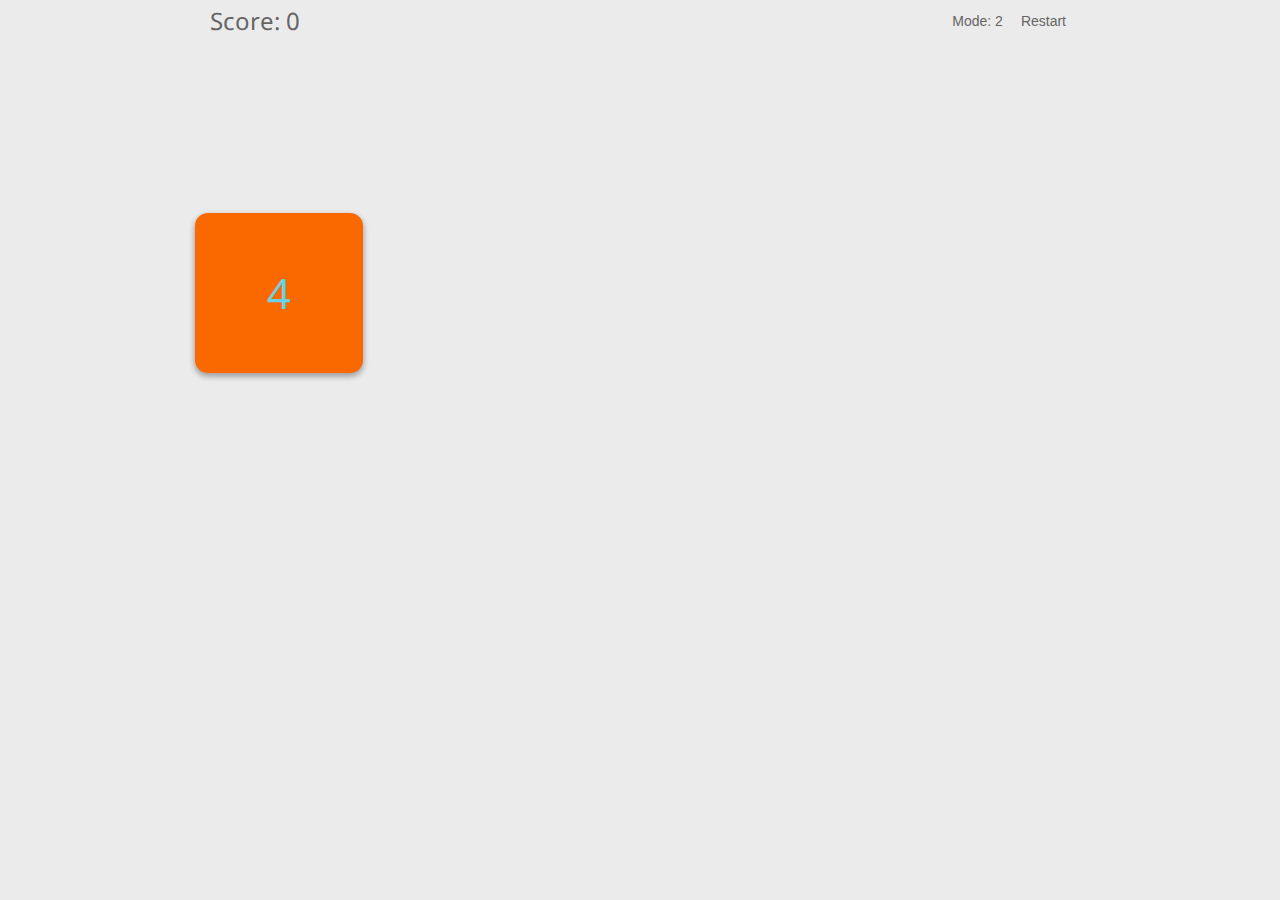
==== 2048/index.html @ f60db750 "v1" ====
<!DOCTYPE html>
<html>
<head>
	<title>2048</title>
	<link href='https://fonts.googleapis.com/css?family=Droid+Sans' rel='stylesheet' type='text/css'>
	<meta name="viewport" content="width=device-width, initial-scale=1.0, user-scalable=0">
	<link rel="icon" type="image/png" href="2048.gif">

	<style>

.ui-loading .ui-loader { display: block; }
.ui-loader { display: none; position: absolute; opacity: .85; z-index: 100; left: 50%; width: 200px; margin-left: -130px; margin-top: -35px; padding: 10px 30px; }

	body {
		text-align: center;
		font-family: 'Droid Sans';
		width: 100%;
		height: 100%;
		margin: 0;
		box-sizing: border-box;
		-webkit-touch-callout: none;
		-webkit-user-select: none;
		-khtml-user-select: none;
		-moz-user-select: none;
		-ms-user-select: none;
		user-select: none;
		font-size: 1em 
	}

	#wrapper {
		width: 100%;
		background-color: rgb(235, 235, 235);
		height: 100vh;
		overflow: hidden;
		display: flex;
		justify-content: center;
	}

	#game {
		width: 100%;
		height: 100%;
		margin: 0 auto;
		padding: 4px;
		align-self: center;
	}

	#toolbar {
		color: #656565;
		font-size: 24px;
		height: 38px;
		width: calc(100% - 8px);
	}

	#toolbar>span {
		padding: 0px 10px;
	}

	#score {
		display: inline-block;
		padding: 4px 10px;
	}

	.tile {
		width: calc(20% - 12px);
		height: calc(20% - 20px);
		float: left;
		border-radius: 13px;
		line-height: 17vh;
		margin: 5px;
		display: flex;
		flex-direction: column;
		justify-content: center;
	}

	.tile:not(:empty) {
		box-shadow: 0 3px 6px rgba(0,0,0,0.16), 0 3px 6px rgba(0,0,0,0.23);
	}

	#restart-btn, #mode {
		border: none;
		background-color: transparent;
		cursor: pointer;
		font-size: 14px;
		color: #656565;
	}

	.new {
		animation-name: scaleUp;
		animation-duration: 0.1s;
		animation-fill-mode: forwards;
	}

	.old {
		animation-name: scaleDown;
		animation-duration: 0.1s;
		animation-fill-mode: forwards;
	}

	@keyframes scaleUp {
		0% { transform: scale(0.1,0.1); }
		100% { transform: scale(1,1); }
	}

	@keyframes scaleDown {
		0% { transform: scale(1,1); }
		100% { transform: scale(0.1,0.1); }
	}

	.right { float: right; }
	.left { float: left;  }

	@media (min-width: 600px) {
		body {
			font-size: 2em;
		}
	}

	@media (min-width: 800px) {
		body {
			font-size: 2.6em;
		}
	}

	.color-2 { background-color: #69D2E7; color: #FA6900; }
	.color-4 { background-color: #FA6900; color: #69D2E7; }
	.color-8 { background-color: #ECD078; color: #C02942; }
	.color-16 { background-color: #C02942; color: #ECD078; }
	.color-32 { background-color: #A8DBA8; color: #3B8686; }
	.color-64 { background-color: #3B8686; color: #A8DBA8; }
	.color-128 { background-color: #774F38; color: #F1D4AF; }
	.color-256 { background-color: #F1D4AF; color: #774F38; }
	.color-512 { background-color: #547980; color: #E5FCC2; }
	.color-1024 { background-color: #E5FCC2; color: #547980; font-size: 1.3em; }
	.color-2048 { background-color: #00A0B0; color: #6A4A3C; font-size: 1.3em; }
	.color-4096 { background-color: #6A4A3C; color: #00A0B0; font-size: 1.3em; }
	.color-8192 { background-color: #E94E77; color: #C6E5D9; font-size: 1.3em }
	.color-16384 { background-color: #C6E5D9; color: #E94E77; font-size: 1.1em; }
	.color-32768 { background-color: #FFFFFF; color: #1C140D; font-size: 1.1em; }
	.color-65536 { background-color: #1C140D; color: #FFFFFF; font-size: 1.1em; }
	.color-131072 { background-color: #73626E; color: #F7E4BE; font-size: 0.9em; }
	.color-262144 { background-color: #F7E4BE; color: #73626E; font-size: 0.9em; }
	.color-524288 { background-color: #005F6B; color: #00DFFC; font-size: 0.9em; }
	.color-1048576 { background-color: #00DFFC; color: #005F6B; font-size: 0.8em; }
	.color-2097152 { background-color: #645543; color: #BF4D28; font-size: 0.7em; }
	.color-4194304 { background-color: #BF4D28; color: #645543; font-size: 0.7em; }
	.color-8388608 { background-color: #8FBE00; color: #00A8C6; font-size: 0.7em; }
	.color-16777216 { background-color: #00A8C6; color: #8FBE00; font-size: 0.6em; }
	.color-33554432 { background-color: #FF9900; color: #424242; font-size: 0.6em; }

	.color-50331648 { background-color: #69D2E7; color: #FA6900; font-size: 0.6em; }
	.color-25165824 { background-color: #FA6900; color: #69D2E7; font-size: 0.6em; }
	.color-12582912 { background-color: #ECD078; color: #C02942; font-size: 0.6em; }
	.color-6291456 { background-color: #C02942; color: #ECD078; font-size: 0.7em; }
	.color-3145728 { background-color: #A8DBA8; color: #3B8686; font-size: 0.7em; }
	.color-1572864 { background-color: #3B8686; color: #A8DBA8; font-size: 0.7em; }
	.color-786432 { background-color: #774F38; color: #F1D4AF; font-size: 0.9em; }
	.color-393216 { background-color: #F1D4AF; color: #774F38; font-size: 0.9em; }
	.color-196608 { background-color: #547980; color: #E5FCC2; font-size: 0.9em; }
	.color-98304 { background-color: #E5FCC2; color: #547980; }
	.color-49152 { background-color: #00A0B0; color: #6A4A3C; }
	.color-24576 { background-color: #6A4A3C; color: #00A0B0; }
	.color-12288 { background-color: #E94E77; color: #C6E5D9; }
	.color-6144 { background-color: #C6E5D9; color: #E94E77; }
	.color-3072 { background-color: #FFFFFF; color: #1C140D; }
	.color-1536 { background-color: #1C140D; color: #FFFFFF; }
	.color-768 { background-color: #73626E; color: #F7E4BE; }
	.color-384 { background-color: #F7E4BE; color: #73626E; }
	.color-192 { background-color: #005F6B; color: #00DFFC; }
	.color-96 { background-color: #00DFFC; color: #005F6B; }
	.color-48 { background-color: #645543; color: #BF4D28; }
	.color-24 { background-color: #BF4D28; color: #645543; }
	.color-12 { background-color: #8FBE00; color: #00A8C6; }
	.color-6 { background-color: #00A8C6; color: #8FBE00; }
	.color-3 { background-color: #FF9900; color: #424242; }

	</style>
</head>
<body>

<div id="wrapper">
	<div id="game">
		<div id="toolbar">
			<span class="left">
				<span id="score"></span> 
			</span>
			<span class="right">
				<button id="mode"> Mode: 2 </button>
				<button id="restart-btn"> Restart </button>
			</span>
		</div>
		<div class="tile" id="1"></div>
		<div class="tile" id="2"></div>
		<div class="tile" id="3"></div>
		<div class="tile" id="4"></div>
		<div class="tile" id="5"></div>
		<div class="tile" id="6"></div>
		<div class="tile" id="7"></div>
		<div class="tile" id="8"></div>
		<div class="tile" id="9"></div>
		<div class="tile" id="10"></div>
		<div class="tile" id="11"></div>
		<div class="tile" id="12"></div>
		<div class="tile" id="13"></div>
		<div class="tile" id="14"></div>
		<div class="tile" id="15"></div>
		<div class="tile" id="16"></div>
		<div class="tile" id="17"></div>
		<div class="tile" id="18"></div>
		<div class="tile" id="19"></div>
		<div class="tile" id="20"></div>
		<div class="tile" id="21"></div>
		<div class="tile" id="22"></div>
		<div class="tile" id="23"></div>
		<div class="tile" id="24"></div>
		<div class="tile" id="25"></div>
	</div>
</div>

<script src="https://code.jquery.com/jquery-2.1.4.min.js"></script>
<script src="jquery.mobile-1.4.5.min.js"></script>

<script>

var supportTouch = $.support.touch,
            scrollEvent = "touchmove scroll",
            touchStartEvent = supportTouch ? "touchstart" : "mousedown",
            touchStopEvent = supportTouch ? "touchend" : "mouseup",
            touchMoveEvent = supportTouch ? "touchmove" : "mousemove";
    $.event.special.swipeupdown = {
        setup: function() {
            var thisObject = this;
            var $this = $(thisObject);
            $this.bind(touchStartEvent, function(event) {
                var data = event.originalEvent.touches ?
                        event.originalEvent.touches[ 0 ] :
                        event,
                        start = {
                            time: (new Date).getTime(),
                            coords: [ data.pageX, data.pageY ],
                            origin: $(event.target)
                        },
                        stop;

                function moveHandler(event) {
                    if (!start) {
                        return;
                    }
                    var data = event.originalEvent.touches ?
                            event.originalEvent.touches[ 0 ] :
                            event;
                    stop = {
                        time: (new Date).getTime(),
                        coords: [ data.pageX, data.pageY ]
                    };

                    // prevent scrolling
                    if (Math.abs(start.coords[1] - stop.coords[1]) > 10) {
                        event.preventDefault();
                    }
                }
                $this
                        .bind(touchMoveEvent, moveHandler)
                        .one(touchStopEvent, function(event) {
                    $this.unbind(touchMoveEvent, moveHandler);
                    if (start && stop) {
                        if (stop.time - start.time < 1000 &&
                                Math.abs(start.coords[1] - stop.coords[1]) > 30 &&
                                Math.abs(start.coords[0] - stop.coords[0]) < 75) {
                            start.origin
                                    .trigger("swipeupdown")
                                    .trigger(start.coords[1] > stop.coords[1] ? "swipeup" : "swipedown");
                        }
                    }
                    start = stop = undefined;
                });
            });
        }
    };
    $.each({
        swipedown: "swipeupdown",
        swipeup: "swipeupdown"
    }, function(event, sourceEvent){
        $.event.special[event] = {
            setup: function(){
                $(this).bind(sourceEvent, $.noop);
            }
        };
    });

    $(window).resize(resize)

	$(document).ready(function() {

		resize();

	})

	function resize() {

		var width = $(window).width();
		var height = $(window).height();
		if (height < width) {
			$("#game").css("width", height);
			$("#game").css("height", "100%");
		} else {
			$("#game").css("height", width);
			$("#game").css("width", "100%");
		}

	}

	$(document).ready(function() {

		initialize();

		$('#wrapper').on('swipedown',function(){
			direction = [21,22,23,24,25,-5];
			processMove();
		} );

		$('#wrapper').on('swipeup',function(){
			direction = [1,2,3,4,5, 5];
			processMove();
		} );

		$('#wrapper').on('swiperight',function(){
			direction = [5,10,15,20,25,-1];
			processMove();
		} );

		$('#wrapper').on('swipeleft',function(){
			direction = [1,6,11,16,21,1];
			processMove();
		} );

		$("html").keydown(function(e){

			switch (e.keyCode) {

				case 65: direction = [1,6,11,16,21,1]; break;
				case 83: direction = [21,22,23,24,25,-5]; break;
				case 68: direction = [5,10,15,20,25,-1]; break;
				case 87: direction = [1,2,3,4,5, 5]; break;
				case 37: direction = [1,6,11,16,21,1]; break;
				case 40: direction = [21,22,23,24,25,-5]; break;
				case 39: direction = [5,10,15,20,25,-1]; break;
				case 38: direction = [1,2,3,4,5, 5]; break;

				default: return;

			}

			processMove();

		});

		$("#restart-btn").click(initialize);

		$("#mode").click(changeMode)

	})

	var direction, isValidMove, table, score;
	var mode = 0;
	var modes = ["2", "3", "2/3"];

	/*var table = [ null,
		0, 4, 8, 16, 32,
		64, 128, 256, 512, 1024,
		2048, 4096, 8192, 16384, 32768,
		65536, 131072, 262144, 524288, 1048576,
		2097152, 4194304, 8388608, 16777216, 33554432
	]*/

	/*var table = [ null,
		3, 6, 12, 24, 48,
		96, 192, 384, 768, 1536,
		3072, 6144, 12288, 24576, 49152,
		98304, 393216, 786432, 1572864, 3145728,
		6291456, 12582912, 25165824, 25165824, 50331648
	]*/

	function changeMode() {

		if (mode == 2) mode = 0
		else mode += 1
		$("#mode").text("Mode: " + modes[mode]);
		initialize();

	}

	function processMove() {
		if ( !shiftTiles() ) return;
		generateTile();
		drawTiles();
	}

	function initialize() {
		table = [ null,
			0, 0, 0, 0, 0, 
			0, 0, 0, 0, 0, 
			0, 0, 0, 0, 0, 
			0, 0, 0, 0, 0, 
			0, 0, 0, 0, 0
		]
		generateTile();
		drawTiles();
		score = 0;
		$("#score").text("Score: 0");
	}

	function drawTiles() {

		$(".tile").addClass("old");

		setTimeout(function() {

			for (var i = 2; i <= 33554432; i *= 2) {
				$(".color-" + i).removeClass("color-" + i);
			}

			for (var i = 3; i <= 50331648; i *= 2) {
				$(".color-" + i).removeClass("color-" + i);
			}

			$(".tile").removeClass("old").addClass("new");

			for (var i = 1; i < table.length; i++) {
				var value = table[i];
				if (value == 0) value = "";
				$("#" + i).text(value).addClass("color-" + value);
			}

		}, 100)


	}

	function shiftTiles() {

		var multi = direction[5];
		isValidMove = false;

		for (var i = 0; i < 5; i++) {

			var startIndex = direction[i]
			var indexes = [ startIndex, startIndex + multi, startIndex + multi*2, startIndex + multi*3, startIndex + multi*4 ];
			var values = [0, 0, 0, 0, 0];

			for (var j = 0; j < 5; j++) {

				var index = indexes[j];
				values[j] = table[index];

			}

			if ( !isEmpty(values) ) {

				values = shiftZeros(JSON.parse(JSON.stringify(values)));
				values = mergeTiles(JSON.parse(JSON.stringify(values)));
				values = shiftZeros(JSON.parse(JSON.stringify(values)));

				storeTempTables(indexes, values, false);

			}

		}

		storeTempTables(null, null, true);

		return isValidMove;
		//return true;

	}

	var indexesTemp = [], valuesTemp = [], iterationCount = 0;

	function storeTempTables (indexes, values, isFinished) {

		if ( !isFinished ) {

			indexesTemp.push(indexes);
			valuesTemp.push(values);
			iterationCount++;

		} else {

			if ( isValidMove ) {

				for (var i = 0; i < indexesTemp.length; i++) {

					var valuesRow = valuesTemp[i];
					var indexesRow = indexesTemp[i];

					for (var j = 0; j < 5; j++) {

						var index = indexesRow[j];
						table[index] = valuesRow[j];

					}

				}

				iterationCount = 0;
				indexesTemp = [];
				valuesTemp = [];

			}

		}

	}

	function shiftZeros(values) {

		var valuesOld = JSON.parse(JSON.stringify(values));
		var values = JSON.parse(JSON.stringify(values));

		for (var i = 0; i < 5; i++) {

			if ( values[i] == 0 ) {
				values.splice(i, 1);
				i--;
			}

		}

		while ( values.length != 5 ) {
			values.push(0);
		}

		if ( !isSameArray(valuesOld, values) ) isValidMove = true;

		return values;

	}

	function isSameArray(arr1, arr2) {

		if ( arr1.length != arr2.length ) return false;
		for (var i = 0; i < arr1.length; i++) if (arr1[i] != arr2[i]) return false;
		return true;

	}

	function mergeTiles(values) {

		var valuesOld = JSON.parse(JSON.stringify(values));
		var values = JSON.parse(JSON.stringify(values));

		for (var i = 0; i < 4; i++) {

			if ( values[i] == values[i+1] ) {
				values[i] = values[i] * 2;
				score += values[i]
				$("#score").text(score);
				values[i+1] = 0;
				break;
			}

		}

		if ( !isSameArray(valuesOld, values) ) isValidMove = true;

		return values;

	}

	function isEmpty (arr) {

		if ( arr.join("") == "00000" )
			return true;
		return false;

	}

	function generateTile() {

		var foundSpace = false;

		while (!foundSpace) {
			var random = getRandomInt(1, 25);
			if ( table[random] == 0 ) {
				console.log(mode)
				if (mode != 2) {
					var value = getRandomInt(1,2);
					if (mode == 0) {
						switch(value) {
							case 1: value = 2; break;
							case 2: value = 4; break;
						}
					} else {
						switch(value) {
							case 1: value = 3; break;
							case 2: value = 6; break;
						}						
					}
				} else {
					var value = getRandomInt(1,4);
					switch(value) {
						case 1: value = 3; break;
						case 2: value = 6; break;
						case 1: value = 2; break;
						case 2: value = 4; break;
					}	
				}
				console.log("Value: " + value);
				console.log("Place: " + random)
				table[random] = value;
				foundSpace = true;
			}	
		}

		foundSpace = false;

	}

	function getRandomInt(min, max) {

    	return Math.floor(Math.random() * (max - min + 1)) + min;

	} 

</script>

</body>
</html>
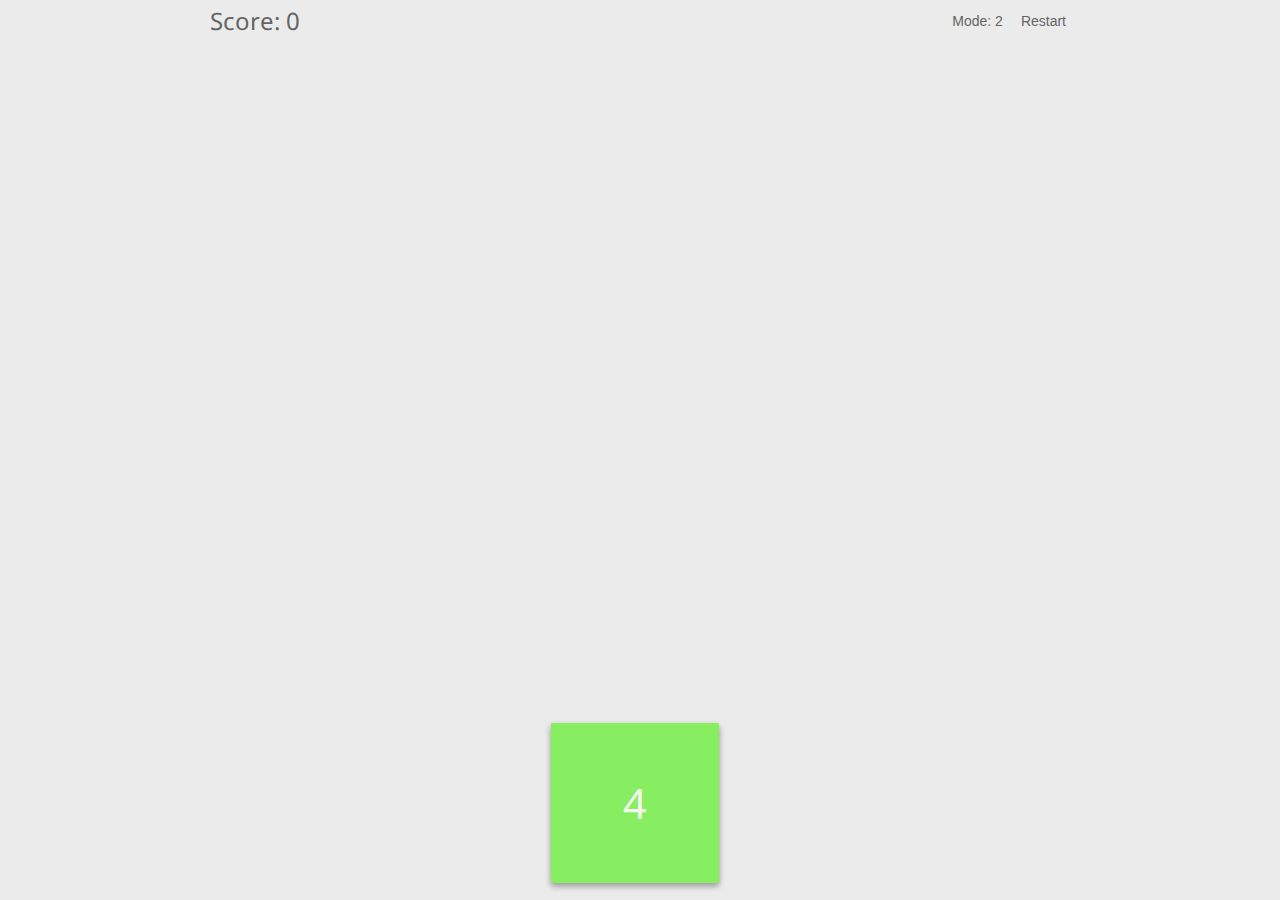
==== commit 21599c25: "full redesign" ====
--- a/2048/index.html
+++ b/2048/index.html
@@ -64,11 +64,12 @@
 		width: calc(20% - 12px);
 		height: calc(20% - 20px);
 		float: left;
-		border-radius: 13px;
+		border-radius: 2px;
 		line-height: 17vh;
 		margin: 5px;
 		display: flex;
 		flex-direction: column;
+		color: #F4F7ED !important;
 		justify-content: center;
 	}
 
@@ -121,57 +122,57 @@
 		}
 	}
 
-	.color-2 { background-color: #69D2E7; color: #FA6900; }
-	.color-4 { background-color: #FA6900; color: #69D2E7; }
-	.color-8 { background-color: #ECD078; color: #C02942; }
-	.color-16 { background-color: #C02942; color: #ECD078; }
-	.color-32 { background-color: #A8DBA8; color: #3B8686; }
-	.color-64 { background-color: #3B8686; color: #A8DBA8; }
-	.color-128 { background-color: #774F38; color: #F1D4AF; }
-	.color-256 { background-color: #F1D4AF; color: #774F38; }
-	.color-512 { background-color: #547980; color: #E5FCC2; }
-	.color-1024 { background-color: #E5FCC2; color: #547980; font-size: 1.3em; }
-	.color-2048 { background-color: #00A0B0; color: #6A4A3C; font-size: 1.3em; }
-	.color-4096 { background-color: #6A4A3C; color: #00A0B0; font-size: 1.3em; }
-	.color-8192 { background-color: #E94E77; color: #C6E5D9; font-size: 1.3em }
-	.color-16384 { background-color: #C6E5D9; color: #E94E77; font-size: 1.1em; }
-	.color-32768 { background-color: #FFFFFF; color: #1C140D; font-size: 1.1em; }
-	.color-65536 { background-color: #1C140D; color: #FFFFFF; font-size: 1.1em; }
-	.color-131072 { background-color: #73626E; color: #F7E4BE; font-size: 0.9em; }
-	.color-262144 { background-color: #F7E4BE; color: #73626E; font-size: 0.9em; }
-	.color-524288 { background-color: #005F6B; color: #00DFFC; font-size: 0.9em; }
-	.color-1048576 { background-color: #00DFFC; color: #005F6B; font-size: 0.8em; }
-	.color-2097152 { background-color: #645543; color: #BF4D28; font-size: 0.7em; }
-	.color-4194304 { background-color: #BF4D28; color: #645543; font-size: 0.7em; }
-	.color-8388608 { background-color: #8FBE00; color: #00A8C6; font-size: 0.7em; }
-	.color-16777216 { background-color: #00A8C6; color: #8FBE00; font-size: 0.6em; }
-	.color-33554432 { background-color: #FF9900; color: #424242; font-size: 0.6em; }
-
-	.color-50331648 { background-color: #69D2E7; color: #FA6900; font-size: 0.6em; }
-	.color-25165824 { background-color: #FA6900; color: #69D2E7; font-size: 0.6em; }
-	.color-12582912 { background-color: #ECD078; color: #C02942; font-size: 0.6em; }
-	.color-6291456 { background-color: #C02942; color: #ECD078; font-size: 0.7em; }
-	.color-3145728 { background-color: #A8DBA8; color: #3B8686; font-size: 0.7em; }
-	.color-1572864 { background-color: #3B8686; color: #A8DBA8; font-size: 0.7em; }
-	.color-786432 { background-color: #774F38; color: #F1D4AF; font-size: 0.9em; }
-	.color-393216 { background-color: #F1D4AF; color: #774F38; font-size: 0.9em; }
-	.color-196608 { background-color: #547980; color: #E5FCC2; font-size: 0.9em; }
-	.color-98304 { background-color: #E5FCC2; color: #547980; }
-	.color-49152 { background-color: #00A0B0; color: #6A4A3C; }
-	.color-24576 { background-color: #6A4A3C; color: #00A0B0; }
-	.color-12288 { background-color: #E94E77; color: #C6E5D9; }
-	.color-6144 { background-color: #C6E5D9; color: #E94E77; }
-	.color-3072 { background-color: #FFFFFF; color: #1C140D; }
-	.color-1536 { background-color: #1C140D; color: #FFFFFF; }
-	.color-768 { background-color: #73626E; color: #F7E4BE; }
-	.color-384 { background-color: #F7E4BE; color: #73626E; }
-	.color-192 { background-color: #005F6B; color: #00DFFC; }
-	.color-96 { background-color: #00DFFC; color: #005F6B; }
-	.color-48 { background-color: #645543; color: #BF4D28; }
-	.color-24 { background-color: #BF4D28; color: #645543; }
-	.color-12 { background-color: #8FBE00; color: #00A8C6; }
-	.color-6 { background-color: #00A8C6; color: #8FBE00; }
-	.color-3 { background-color: #FF9900; color: #424242; }
+	.color-2 { background-color: #2E94B9; }
+	.color-4 { background-color: #86EE60; }
+	.color-8 { background-color: #ECD078; }
+	.color-16 { background-color: #C02942; }
+	.color-32 { background-color: #A8DBA8; }
+	.color-64 { background-color: #3B8686; }
+	.color-128 { background-color: #00AD7C; }
+	.color-256 { background-color: #7A08FA; }
+	.color-512 { background-color: #547980; }
+	.color-1024 { background-color: #247291; font-size: 1.3em; }
+	.color-2048 { background-color: #00A0B0; font-size: 1.3em; }
+	.color-4096 { background-color: #6A4A3C; font-size: 1.3em; }
+	.color-8192 { background-color: #E94E77; font-size: 1.3em }
+	.color-16384 { background-color: #D5D46F; font-size: 1.1em; }
+	.color-32768 { background-color: #2A363B; font-size: 1.1em; }
+	.color-65536 { background-color: #1C140D; font-size: 1.1em; }
+	.color-131072 { background-color: #73626E; font-size: 0.9em; }
+	.color-262144 { background-color: #FF347F; font-size: 0.9em; }
+	.color-524288 { background-color: #005F6B; font-size: 0.9em; }
+	.color-1048576 { background-color: #00DFFC; font-size: 0.8em; }
+	.color-2097152 { background-color: #645543; font-size: 0.7em; }
+	.color-4194304 { background-color: #BF4D28; font-size: 0.7em; }
+	.color-8388608 { background-color: #8FBE00; font-size: 0.7em; }
+	.color-16777216 { background-color: #00A8C6; font-size: 0.6em; }
+	.color-33554432 { background-color: #FF990 font-size: 0.6em; }
+
+	.color-50331648 { background-color: #2E94B9;  font-size: 0.6em; }
+	.color-25165824 { background-color: #86EE60;  font-size: 0.6em; }
+	.color-12582912 { background-color: #ECD078;  font-size: 0.6em; }
+	.color-6291456 { background-color: #C02942;  font-size: 0.7em; }
+	.color-3145728 { background-color: #A8DBA8;  font-size: 0.7em; }
+	.color-1572864 { background-color: #3B8686;  font-size: 0.7em; }
+	.color-786432 { background-color: #00AD7C;  font-size: 0.9em; }
+	.color-393216 { background-color: #7A08FA;  font-size: 0.9em; }
+	.color-196608 { background-color: #547980;  font-size: 0.9em; }
+	.color-98304 { background-color: #247291;  }
+	.color-49152 { background-color: #00A0B0;  }
+	.color-24576 { background-color: #6A4A3C;  }
+	.color-12288 { background-color: #E94E77;  }
+	.color-6144 { background-color: #D5D46F;  }
+	.color-3072 { background-color: #2A363B;  }
+	.color-1536 { background-color: #1C140D;  }
+	.color-768 { background-color: #73626E;  }
+	.color-384 { background-color: #FF347F;  }
+	.color-192 { background-color: #005F6B;  }
+	.color-96 { background-color: #00DFFC;  }
+	.color-48 { background-color: #645543;  }
+	.color-24 { background-color: #BF4D28;  }
+	.color-12 { background-color: #8FBE00; }
+	.color-6 { background-color: #00A8C6;  }
+	.color-3 { background-color: #FF9900; }
 
 	</style>
 </head>
@@ -221,7 +222,15 @@
 
 <script>
 
-var supportTouch = $.support.touch,
+	(function(i,s,o,g,r,a,m){i['GoogleAnalyticsObject']=r;i[r]=i[r]||function(){
+	(i[r].q=i[r].q||[]).push(arguments)},i[r].l=1*new Date();a=s.createElement(o),
+	m=s.getElementsByTagName(o)[0];a.async=1;a.src=g;m.parentNode.insertBefore(a,m)
+	})(window,document,'script','https://www.google-analytics.com/analytics.js','ga');
+
+	ga('create', 'UA-85417087-4', 'auto');
+	ga('send', 'pageview');
+
+	var supportTouch = $.support.touch,
             scrollEvent = "touchmove scroll",
             touchStartEvent = supportTouch ? "touchstart" : "mousedown",
             touchStopEvent = supportTouch ? "touchend" : "mouseup",
@@ -397,11 +406,11 @@
 
 	function initialize() {
 		table = [ null,
-			0, 0, 0, 0, 0, 
-			0, 0, 0, 0, 0, 
-			0, 0, 0, 0, 0, 
-			0, 0, 0, 0, 0, 
-			0, 0, 0, 0, 0
+			0, 0, 0, 0, 0,
+			0, 0, 0, 0, 0,
+			0, 0, 0, 0, 0,
+			0, 0, 0, 0, 0,
+			0, 0, 0, 0, 0,
 		]
 		generateTile();
 		drawTiles();
